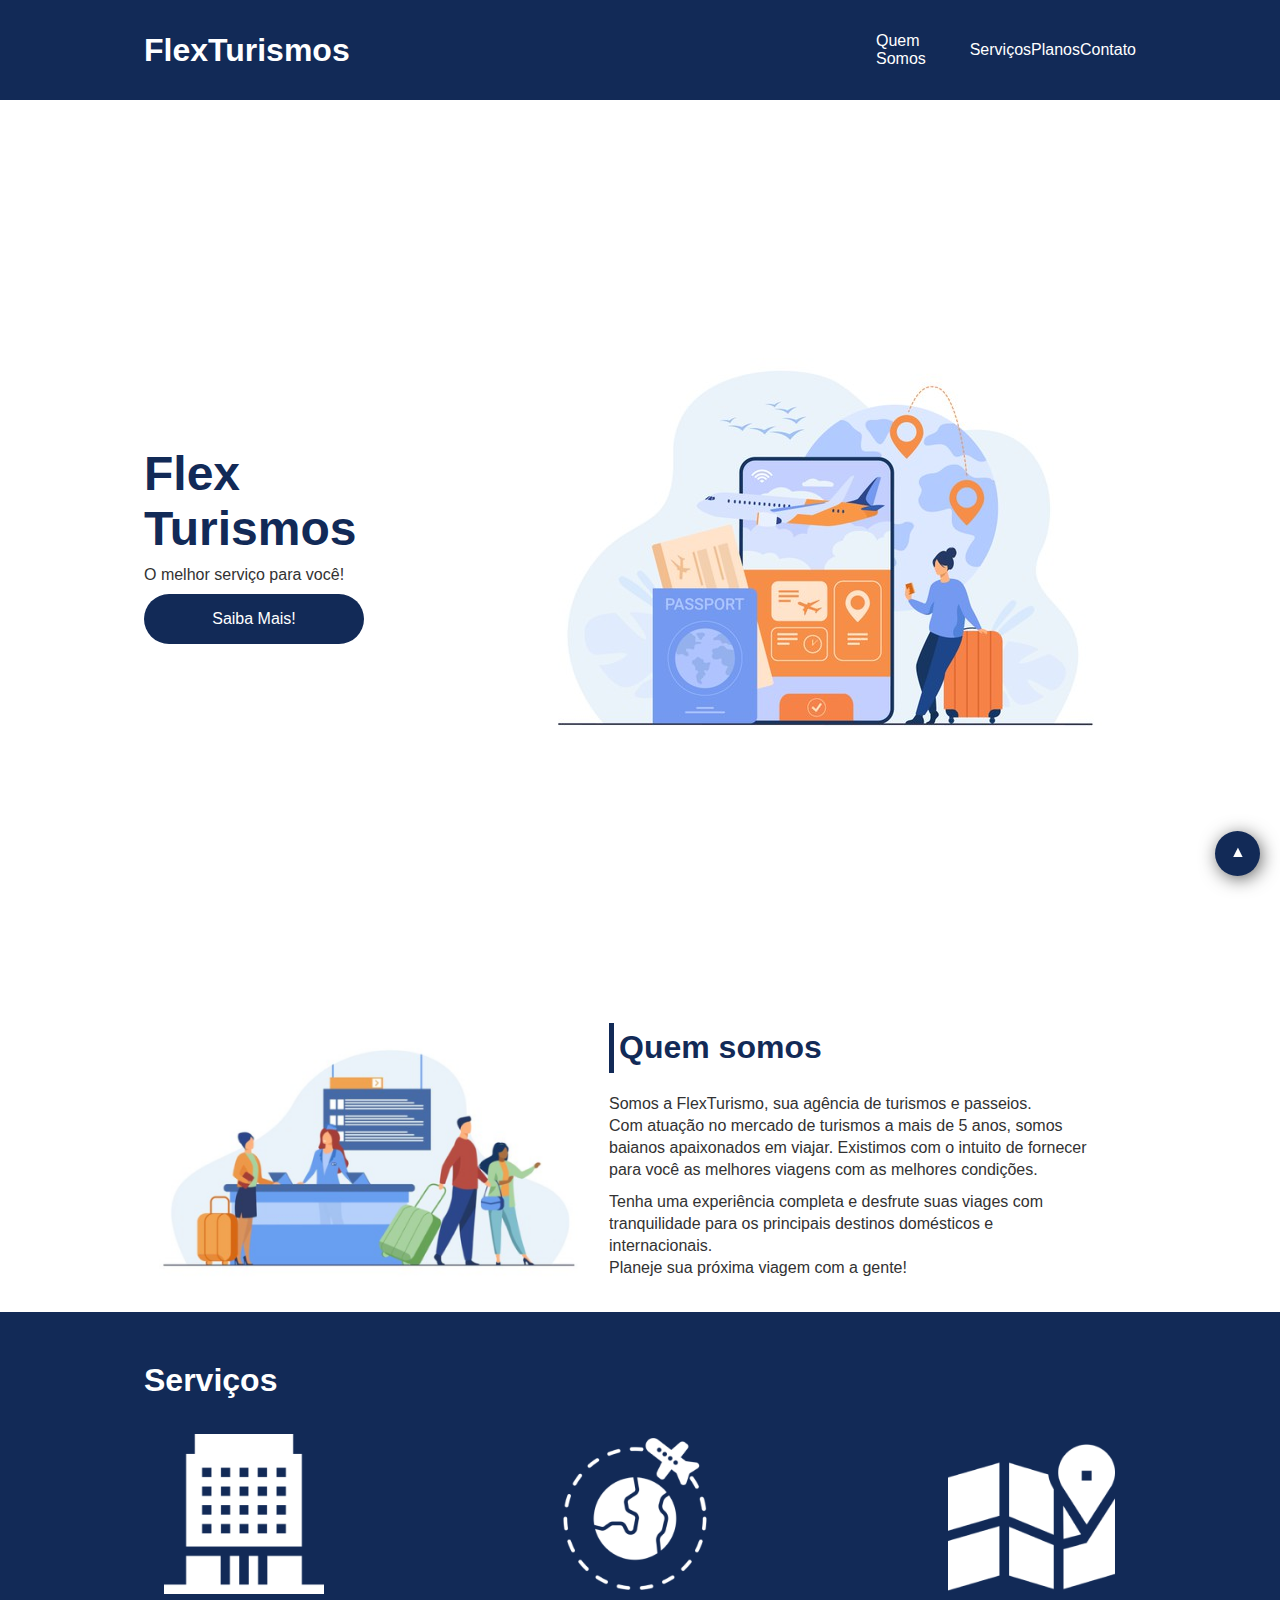
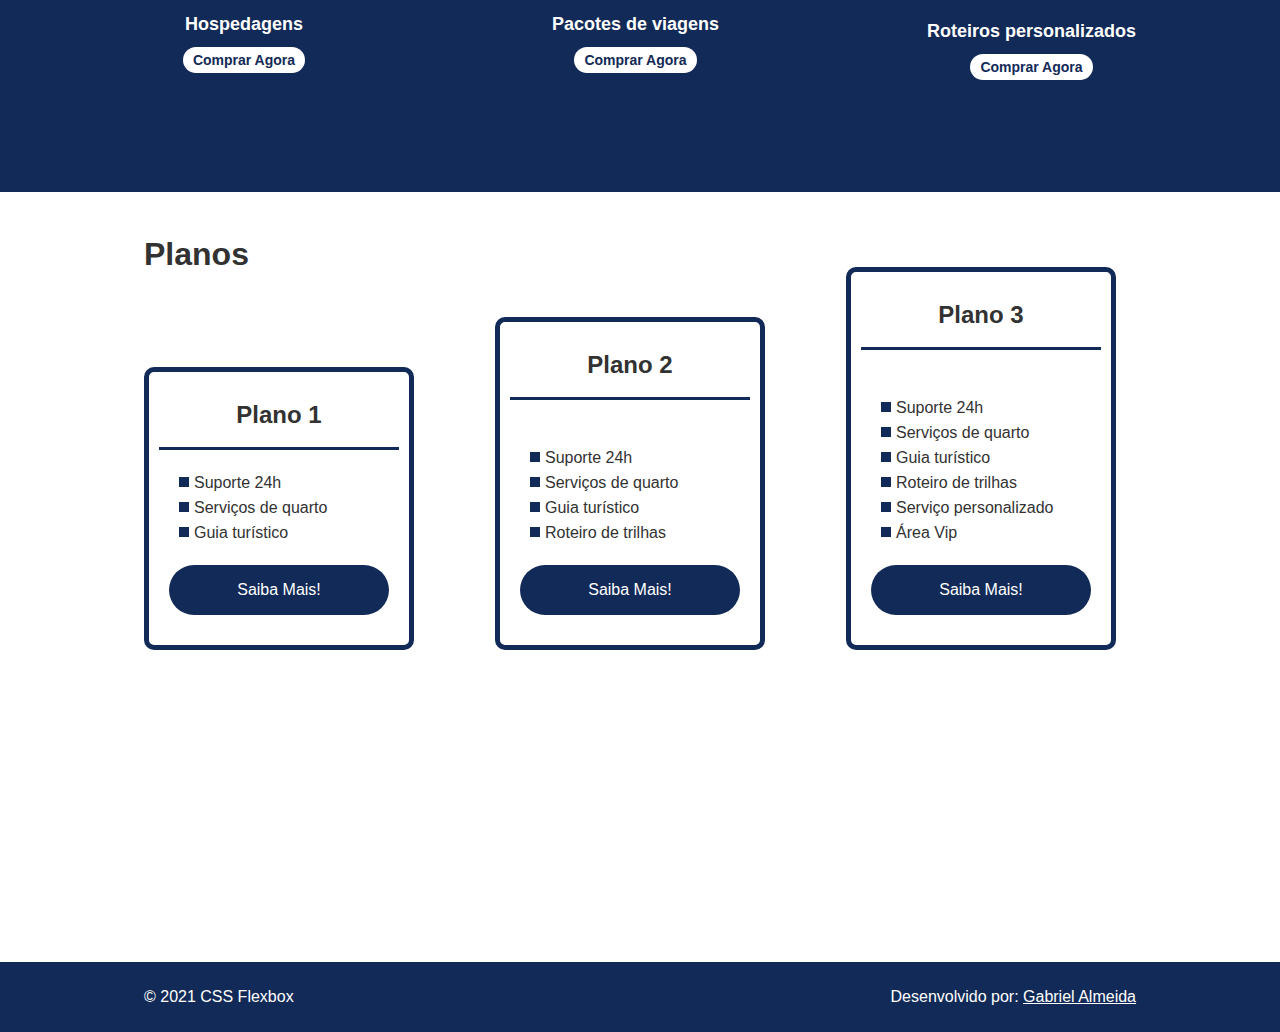
==== flex-projeto/index.html @ aeeb7348 "Initial commit" ====
<!DOCTYPE html>
<html lang="pt-br">

<head>
    <meta charset="UTF-8">
    <meta name="viewport" content="width=device-width, initial-scale=1.0">
    <title>Flex Turismos</title>
    <link rel="stylesheet" href="./style.css">
</head>

<body>
    <header>
        <div class="flex-container menu">
            <div>
                <h1>FlexTurismos</h1>
            </div>
            <ul class="list-items">
                <li><a href="#quem-somos">Quem Somos</a></li>
                <li><a href="#servicos">Serviços</a></li>
                <li><a href="#planos">Planos</a></li>
                <li><a href="#contato">Contato</a></li>
        </div>
        </ul>
    </header>

    <div class="flex-container apresentacao">
        <div class="texto-apresentacao">
            <h1>Flex <br>Turismos</h1>
            <p>O melhor serviço para você!</p>
            <a href="" class="btn">Saiba Mais!</a>
        </div>

        <div>
            <div><img src="./images/0-main.png" alt="banner de apresentação"></div>
        </div>
    </div>

    <div class="flex-container" id="quem-somos">
        <div>
            <h2>Quem somos</h2>
            <p>Somos a FlexTurismo, sua agência de turismos e passeios. <br> Com atuação no mercado de turismos a mais
                de 5 anos, somos baianos apaixonados em viajar. Existimos com o intuito de fornecer para você as
                melhores viagens com as melhores condições.</p>
            <p>Tenha uma experiência completa e desfrute suas viages com tranquilidade para os principais destinos
                domésticos e internacionais.<br>Planeje sua próxima viagem com a gente!</p>
        </div>

        <div>
            <img src="./images/1-quem-somos.png" alt="balcão de atendimento">
        </div>
    </div>

    <div class="container-externo">
        <div class="flex-container" id="servicos">
            <div>
                <h2>Serviços</h2>
            </div>
            <div class="list-servicos">
                <div class="item-servico">
                    <div><img src="./images/icon-2.png" alt="hospedagens"></div>
                    <p>Hospedagens</p>
                    <a href="#">Comprar Agora</a>
                </div>

                <div class="item-servico">
                    <div><img src="./images/icon-1.png" alt="pacote de viagens"></div>
                    <p>Pacotes de viagens</p>
                    <a href="#">Comprar Agora</a>
                </div>

                <div class="item-servico">
                    <div><img src="./images/icon-3.png" alt="roteiros personalizados"></div>
                    <p>Roteiros personalizados</p>
                    <a href="#">Comprar Agora</a>
                </div>
            </div>
        </div>
    </div>

    <div class="flex-container" id="planos">

        <div>
            <h2>Planos</h2>
        </div>

        <div class="list-planos">
            <div class="item-plano">
                <h3>Plano 1</h3>
                <ul>
                    <li>Suporte 24h</li>
                    <li>Serviços de quarto</li>
                    <li>Guia turístico</li>
                </ul>
                <a href="#" class="btn">Saiba Mais!</a>
            </div>

            <div class="item-plano">
                <h3>Plano 2</h3>
                <br>
                <ul>
                    <li>Suporte 24h</li>
                    <li>Serviços de quarto</li>
                    <li>Guia turístico</li>
                    <li>Roteiro de trilhas</li>
                </ul>
                <a href="#" class="btn">Saiba Mais!</a>
            </div>

            <div class="item-plano">
                <h3>Plano 3</h3>
                <br>
                <ul>
                    <li>Suporte 24h</li>
                    <li>Serviços de quarto</li>
                    <li>Guia turístico</li>
                    <li>Roteiro de trilhas</li>
                    <li>Serviço personalizado</li>
                    <li>Área Vip</li>
                </ul>
                <a href="#" class="btn">Saiba Mais!</a>
            </div>
        </div>
    </div>

    <footer>
        <div class="flex-container footer">
            <p>&copy; 2021 CSS Flexbox</p>
            <p>Desenvolvido por: <a href="https://www.instagram.com/_gabmarqs/" target="_blank">Gabriel Almeida</a></p>
        </div>
    </footer>
    <a class="back-to-top" href="#"></a>


    <!--<script>
        window.onscroll = function(){
            scroll();
        }
        function scroll(){
            var btn = document.getElementById("back-to-top");
            if(document.documentElement.scrollTop > 100){
                btn.style.display = "block";
            }else{
                btn.style.display = "none";
            }
        }
    </script>-->
</body>

</html>
---- flex-projeto/style.css ----
.back-to-top{
    background-color: #122A57;
    border-radius: 65px;
    bottom: 24px;
    right: 20px;
    box-shadow: 2px 3px 19px -2px rgba(0, 0, 0, .75);
    color: #fff;
    position: fixed;
    width: 45px;
    height: 45px;
    z-index: 3;
    text-decoration: none;
}

.back-to-top::after {
    content: '▲'; 
    padding-left: 1px;
    padding-top: 12px;
    display: flex;
    justify-content: center;
}

*{
    margin: 0;
    padding: 0;
    font-family: 'Open Sans', sans-serif;
    scroll-behavior: smooth;
}

ul{
    list-style: none;
    margin: 0;
    padding: 0;
}

ul li a{
    text-decoration: none;
}

div img{
    display: block;
    width: 100%;
}

.flex-container{
    display: flex;
    max-width: 992px;
    margin: auto;
    width: 100%;
    min-width: 320px;
}

header{
    background-color: #122a57;
    height: 100px;
    display: flex;
    align-items: center;
    color: #fff;
}

header .list-items{
    display: flex;
    width: 100%;
    max-width: 260px;
    justify-content: space-between;
    align-items: center;
}

.list-items li a{
    color: #fff;
}

header .menu{
    justify-content: space-between;
}

.apresentacao{
    height: 100vh;
    align-items: center;
    justify-content: space-between;
}

.apresentacao .texto-apresentacao{
    min-height: 200px;
    color: #323232;
}

.texto-apresentacao h1{
    color: #122A57;
    font-size: 48px;
    margin-bottom: 10px;
}

.btn{
    background-color: #122a57;
    color: white;
    text-align: center;
    border-radius: 30px;
    width: 220px;
    display: block;
    text-decoration: none;
    height: 50px;
    line-height: 50px;
    margin-top: 10px;
    margin-bottom: 10px;
}

#quem-somos{
    flex-direction: row-reverse;
    align-items: center;
    justify-content: space-between;
}

#quem-somos h2{
    font-size: 32px;
    color: #122a57;
    display: flex;
    margin-bottom: 20px;
    align-items: center;
    margin-left: 15px;
}

#quem-somos h2::before{
    content: "";
    height: 50px;
    width: 5px;
    margin-right: 5px;
    background-color: #122a57;
    position: relative;
}

#quem-somos p{
    margin-bottom: 10px;
    width: 90%;
    line-height: 22px;
    margin-left: 15px;
    color: #323232;
}

#quem-somos img{
    min-width: 450px;
}

.container-externo{
    background-color: #122a57;
    width: 100%;
}

#servicos{
    flex-direction: column;
    padding-top: 50px;
    padding-bottom: 100px;
}

#servicos h2{
    color: #fff;
    font-size: 32px;
    margin-bottom: 35px;
}

.list-servicos{
    display: flex;
    justify-content: space-between;
}

.list-servicos .item-servico{
    text-align: center;

}

.item-servico a{
    width: 220px;
    background-color: #fff;
    border-radius: 30px;
    height: 50px;
    text-align: center;
    margin-top: 20px;
    line-height: 50px;
    padding: 5px 10px;
    color: #122a57;
    font-size: 14px;
    text-decoration: none;
    font-weight: 700;
}

.item-servico p{
    font-weight: 700;
    font-size: 18px;
    color: #fff;
    margin-top: 20px;
}

.item-servico img{
    width: 80%;
    margin: auto;
}

#planos{
    flex-direction: column;
    min-height: 80vh;
    padding-top: 50px;
    line-height: 25px;
}

#planos h2{
    font-size: 32px;
    color: #323232;

}

.list-planos{
    display: flex;
    align-items: flex-end;
    justify-content: space-between;
}

.item-plano{
    flex: 1;
    border: 5px solid #122A57;
    margin-right: 20px;
    padding: 10px;
    max-width: 240px;
    border-radius: 10px;
}

.item-plano .btn{
    margin: auto;
    margin-bottom: 20px;
}

.item-plano h3{
    font-size: 24px;
    display: flex;
    flex-direction: column;
    text-align: center;
    margin-top: 20px;
    color: #323232;
}

.item-plano h3::after{
    content: "";
    background-color: #122A57;
    width: 100%;
    height: 3px;
    margin-top: 20px;
    margin-bottom: 10px;
}

.item-plano ul{
    padding: 10px 20px;
    display: flex;
    flex-direction: column;
    margin-bottom: 10px;
    color: #323232;
}

.item-plano ul li{
    display: flex;
    flex-wrap: nowrap;
    align-items: center;
}

.item-plano ul li::before{
    content: "";
    width: 10px;
    height: 10px;
    background-color: #122A57;
    margin-right: 5px;
}

footer{
    background-color: #122A57;
    height: 70px;
    display: flex;
    align-items: center;

}

footer .footer{
    justify-content: space-between;
    color: white;
}

footer .footer a{
    color: white;
}

/* para mobile*/

@media(max-width: 992px){
    .flex-container{
        flex-direction: column;
        margin-left: 30px;
    }

    .flex-container .apresentacao{
        flex-direction: column-reverse;
    }

    .apresentacao{
        margin-top: 50px;
        flex-direction: column;
        height: 90vh;
        text-align: center;
        
    }

    .apresentacao .texto-apresentacao a{
        width: 100%;       
    }

    .texto-apresentacao p{
        font-size: 20px;
    }

    .list-items{
        margin-top: 10px;
        font-size: 17px;
    }

    #quem-somos{
        margin-top: 50px;
        flex-direction: column;
        margin-bottom: 50px;
        font-size: 20px;
    }

    #quem-somos img{
        min-width: 320px;
        margin: auto;
    }

    .list-servicos{
        flex-direction: column;
    }

    .item-servico img{
        width: 50%;
        margin: auto;
        margin-top: 50px;
    }

    #planos h2{
        margin-bottom: 20px;
        
    }

    .list-planos{
        flex-direction: column;
        align-items: flex-start;
        margin-bottom: 20px;
    }

    .list-planos .item-plano{
        max-width: 90%;
        margin: auto;
        width: 80%;
        margin-bottom: 20px;
    }

    footer .footer{
        text-align: center;
        line-height: 18px;
    }
}
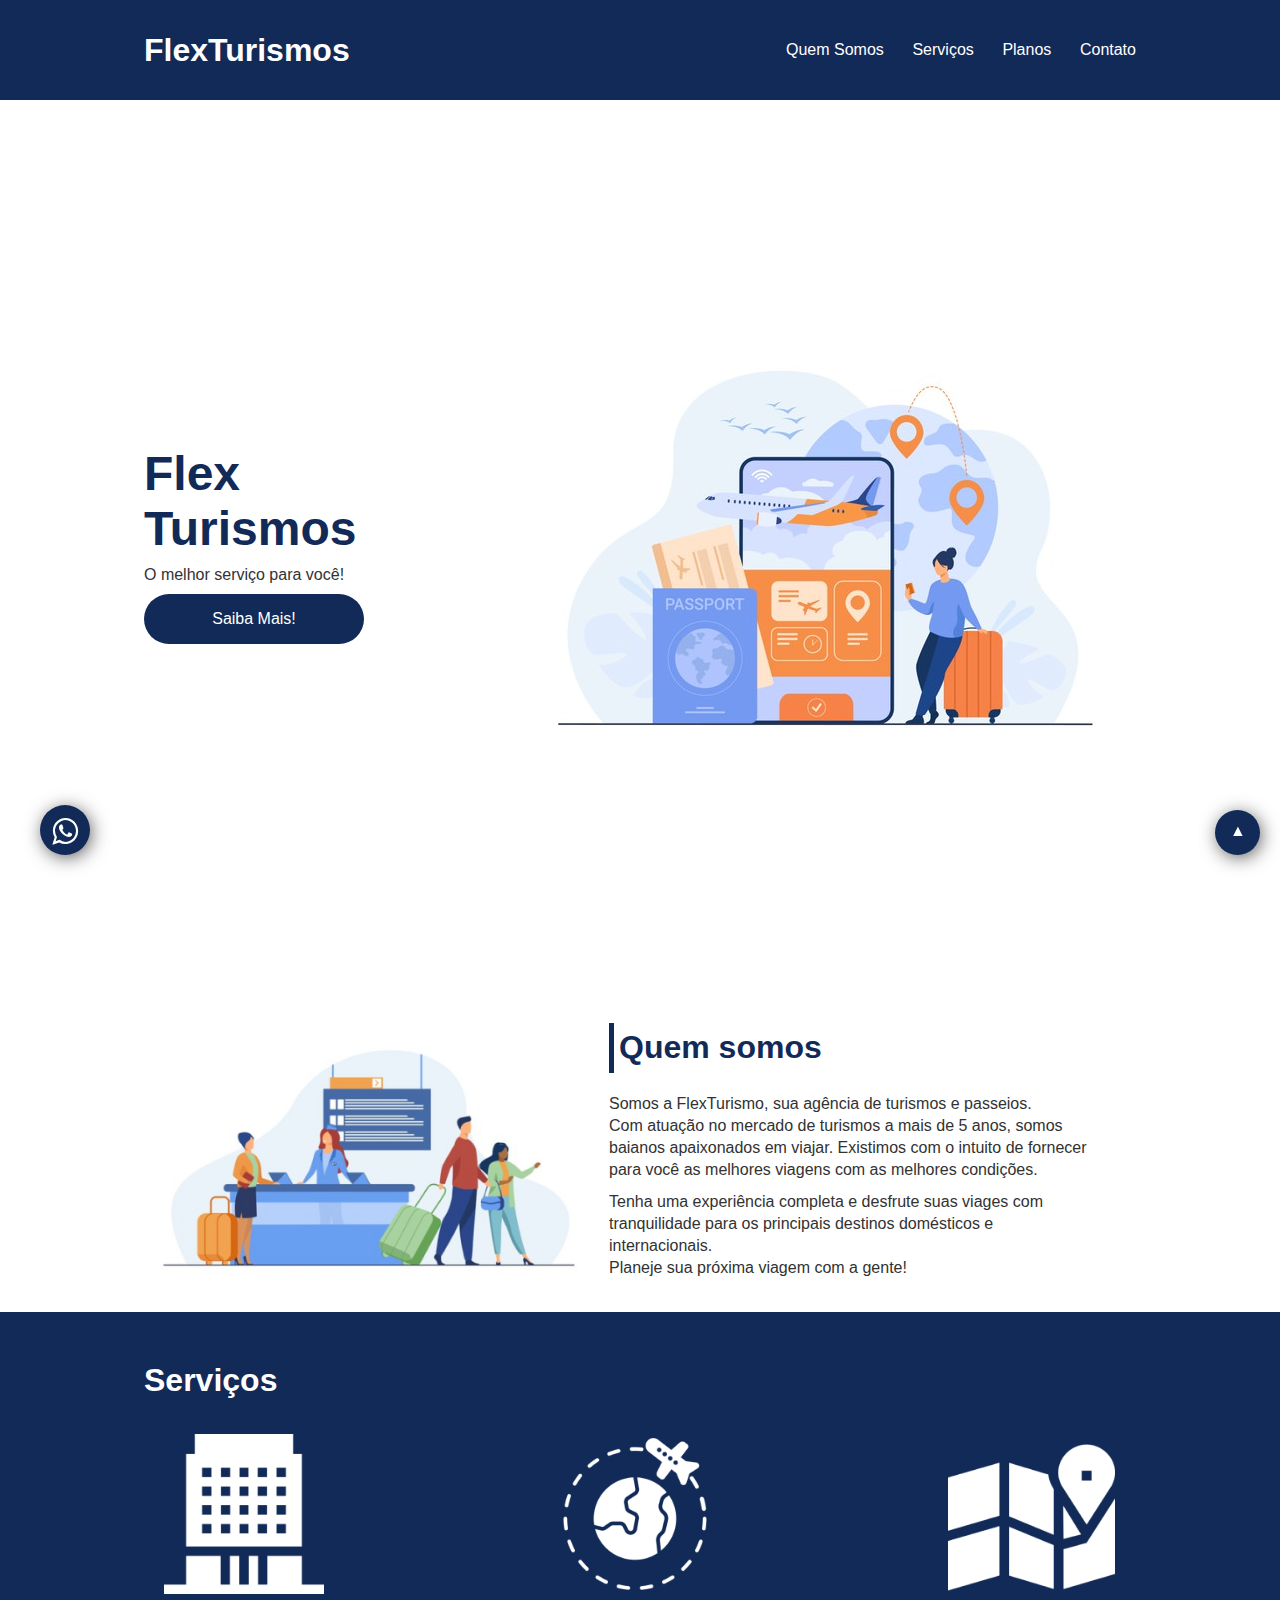
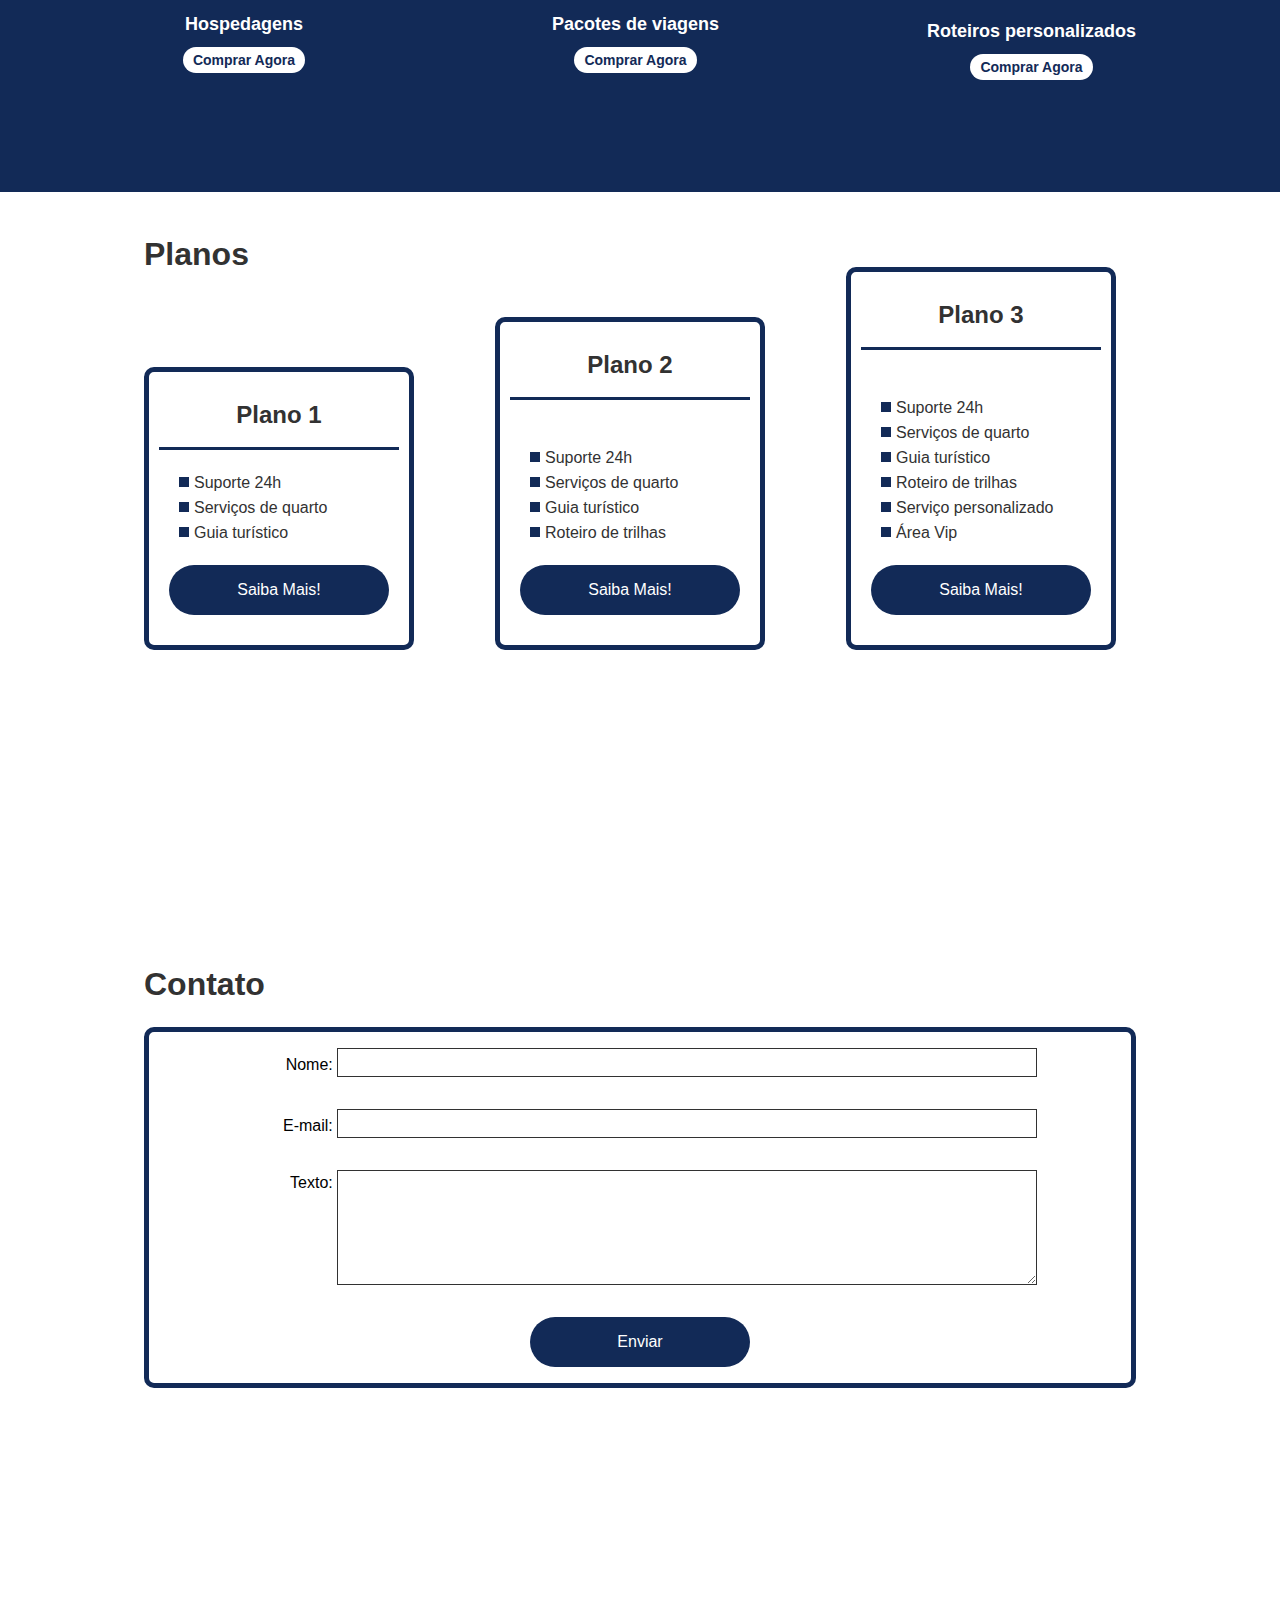
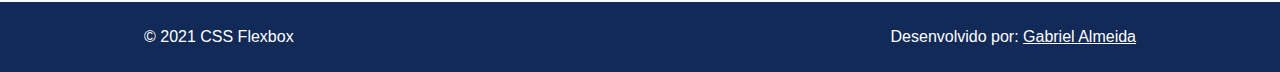
==== commit 75cb79b1: "contato" ====
--- a/flex-projeto/index.html
+++ b/flex-projeto/index.html
@@ -6,6 +6,7 @@
     <meta name="viewport" content="width=device-width, initial-scale=1.0">
     <title>Flex Turismos</title>
     <link rel="stylesheet" href="./style.css">
+    <link rel="stylesheet" href="https://cdnjs.cloudflare.com/ajax/libs/font-awesome/4.5.0/css/font-awesome.min.css">
 </head>
 
 <body>
@@ -122,14 +123,44 @@
         </div>
     </div>
 
+    <div class="flex-container" id="contato">
+        <div>
+            <h2>Contato</h2>
+        </div>
+
+        <div class="camp-contato">
+            <form action="/formulario-contato" method="post">
+                <div>
+                    <label for="nome">Nome:</label>
+                    <input type="texto" id="nome" name="nome_usuario">
+                </div>
+                <div>
+                    <label for="email">E-mail:</label>
+                    <input type="email" id="email" name="email_usuario">
+                </div>
+                <div>
+                    <label for="texto">Texto:</label>
+                    <textarea id="texto" name="texto_usuario"></textarea>
+                </div>
+                <div>
+                    <a href="#contato" class="btn">Enviar</a>
+                </div>
+            </form>
+        </div>
+
+    </div>
+
     <footer>
         <div class="flex-container footer">
             <p>&copy; 2021 CSS Flexbox</p>
-            <p>Desenvolvido por: <a href="https://www.instagram.com/_gabmarqs/" target="_blank">Gabriel Almeida</a></p>
+            <p>Desenvolvido por: <a href="https://www.linkedin.com/in/gabriel-almeida-970384175/" target="_blank">Gabriel Almeida</a></p>
         </div>
     </footer>
     <a class="back-to-top" href="#"></a>
 
+    <a class="whatsapp-link" href="https://api.whatsapp.com/send?phone=5575991053516&text=Ol%C3%A1%2C%20tenho%20interesse%20em%20viajar%20com%20a%20Flex%20Turismo." target="_blank">
+        <i class="fa fa-whatsapp"></i>
+    </a>
 
     <!--<script>
         window.onscroll = function(){
--- a/flex-projeto/style.css
+++ b/flex-projeto/style.css
@@ -1,25 +1,3 @@
-.back-to-top{
-    background-color: #122A57;
-    border-radius: 65px;
-    bottom: 24px;
-    right: 20px;
-    box-shadow: 2px 3px 19px -2px rgba(0, 0, 0, .75);
-    color: #fff;
-    position: fixed;
-    width: 45px;
-    height: 45px;
-    z-index: 3;
-    text-decoration: none;
-}
-
-.back-to-top::after {
-    content: '▲'; 
-    padding-left: 1px;
-    padding-top: 12px;
-    display: flex;
-    justify-content: center;
-}
-
 *{
     margin: 0;
     padding: 0;
@@ -61,7 +39,7 @@
 header .list-items{
     display: flex;
     width: 100%;
-    max-width: 260px;
+    max-width: 350px;
     justify-content: space-between;
     align-items: center;
 }
@@ -268,6 +246,94 @@
     margin-right: 5px;
 }
 
+#contato{
+    flex-direction: column;
+    min-height: 70vh;
+    padding-top: 10px;
+    line-height: 25px;
+}
+
+#contato h2{
+    font-size: 32px;
+    color: #323232;
+    margin-bottom: 30px;
+}
+
+.camp-contato{
+    display: flex;
+    align-items: flex-end;
+    justify-content: space-between;
+}
+
+
+form {
+    /* Centralizar o formulário na pagina */
+    margin: 0 auto;
+    width: 1000px;
+    /* Ver o esboço do formulário */
+    padding: 1em;
+    border: 5px solid #122A57;
+    border-radius: 10px;
+    text-align: center;
+  }
+  
+  form div + div {
+    margin-top: 2em;
+  }
+  
+  label {
+    /* Para garantir que todos os rótulos tenham o mesmo tamanho e estejam devidamente alinhados*/
+    display: inline-block;
+    width: 90px;
+    text-align: right;
+    
+  }
+  
+  input, textarea {
+    /* 
+  Para garantir que todos os campos de texto tenham as mesmas configurações de fonte
+       Por padrão, as áreas de texto possuem a mesma fonte */
+    font: 23px sans-serif;
+  
+    /* Para dar o mesmo tamanho a todos os campos de texto*/
+    width: 700px;
+    box-sizing: border-box;
+  
+    /* Para harmonizar o aspecto e a sensação da borda do campo de texto */
+    border: 1px solid #323232;
+  }
+  
+  input:focus, textarea:focus {
+    /* Para dar um pouco de destaque aos elementos ativos*/
+    border-color: #122a57;
+  }
+  
+  textarea {
+    /* Para alinhar corretamente campos de texto multilinha com seus rótulos */
+    vertical-align: top;
+  
+    /* Para dar espaço suficiente para digitar algum texto */
+    height: 5em;
+  }
+
+  .camp-contato a{
+    margin: auto;
+  }
+  
+  /*.button {
+    /* Para posicionar os botões na mesma posição dos campos de texto 
+    padding-left: 90px; /* mesmo tamanho que os elementos do rótulo 
+  }
+  
+  button {
+    /* Esta margem extra representa aproximadamente o mesmo espaço que o espaço
+       entre os rótulos e seus campos de texto
+    margin-left: .5em;
+  }*/
+
+
+
+
 footer{
     background-color: #122A57;
     height: 70px;
@@ -285,12 +351,53 @@
     color: white;
 }
 
+.whatsapp-link {
+    position: fixed;
+    width: 50px;
+    height: 50px;
+    bottom: 45px;
+    left: 40px;
+    background-color: #122A57;
+    color: #fff;
+    border-radius: 50px;
+    text-align: center;
+    font-size: 30px;
+    box-shadow: 2px 3px 19px -2px rgba(0, 0, 0, .75);
+    z-index: 3;
+}
+
+.fa-whatsapp {
+    margin-top: 11px;
+}
+
+.back-to-top{
+    background-color: #122A57;
+    border-radius: 65px;
+    bottom: 45px;
+    right: 20px;
+    box-shadow: 2px 3px 19px -2px rgba(0, 0, 0, .75);
+    color: #fff;
+    position: fixed;
+    width: 45px;
+    height: 45px;
+    z-index: 3;
+    text-decoration: none;
+}
+
+.back-to-top::after {
+    content: '▲'; 
+    padding-left: 1px;
+    padding-top: 12px;
+    display: flex;
+    justify-content: center;
+}
+
 /* para mobile*/
 
 @media(max-width: 992px){
     .flex-container{
         flex-direction: column;
-        margin-left: 30px;
+        /*margin-left: 30px;*/
     }
 
     .flex-container .apresentacao{
